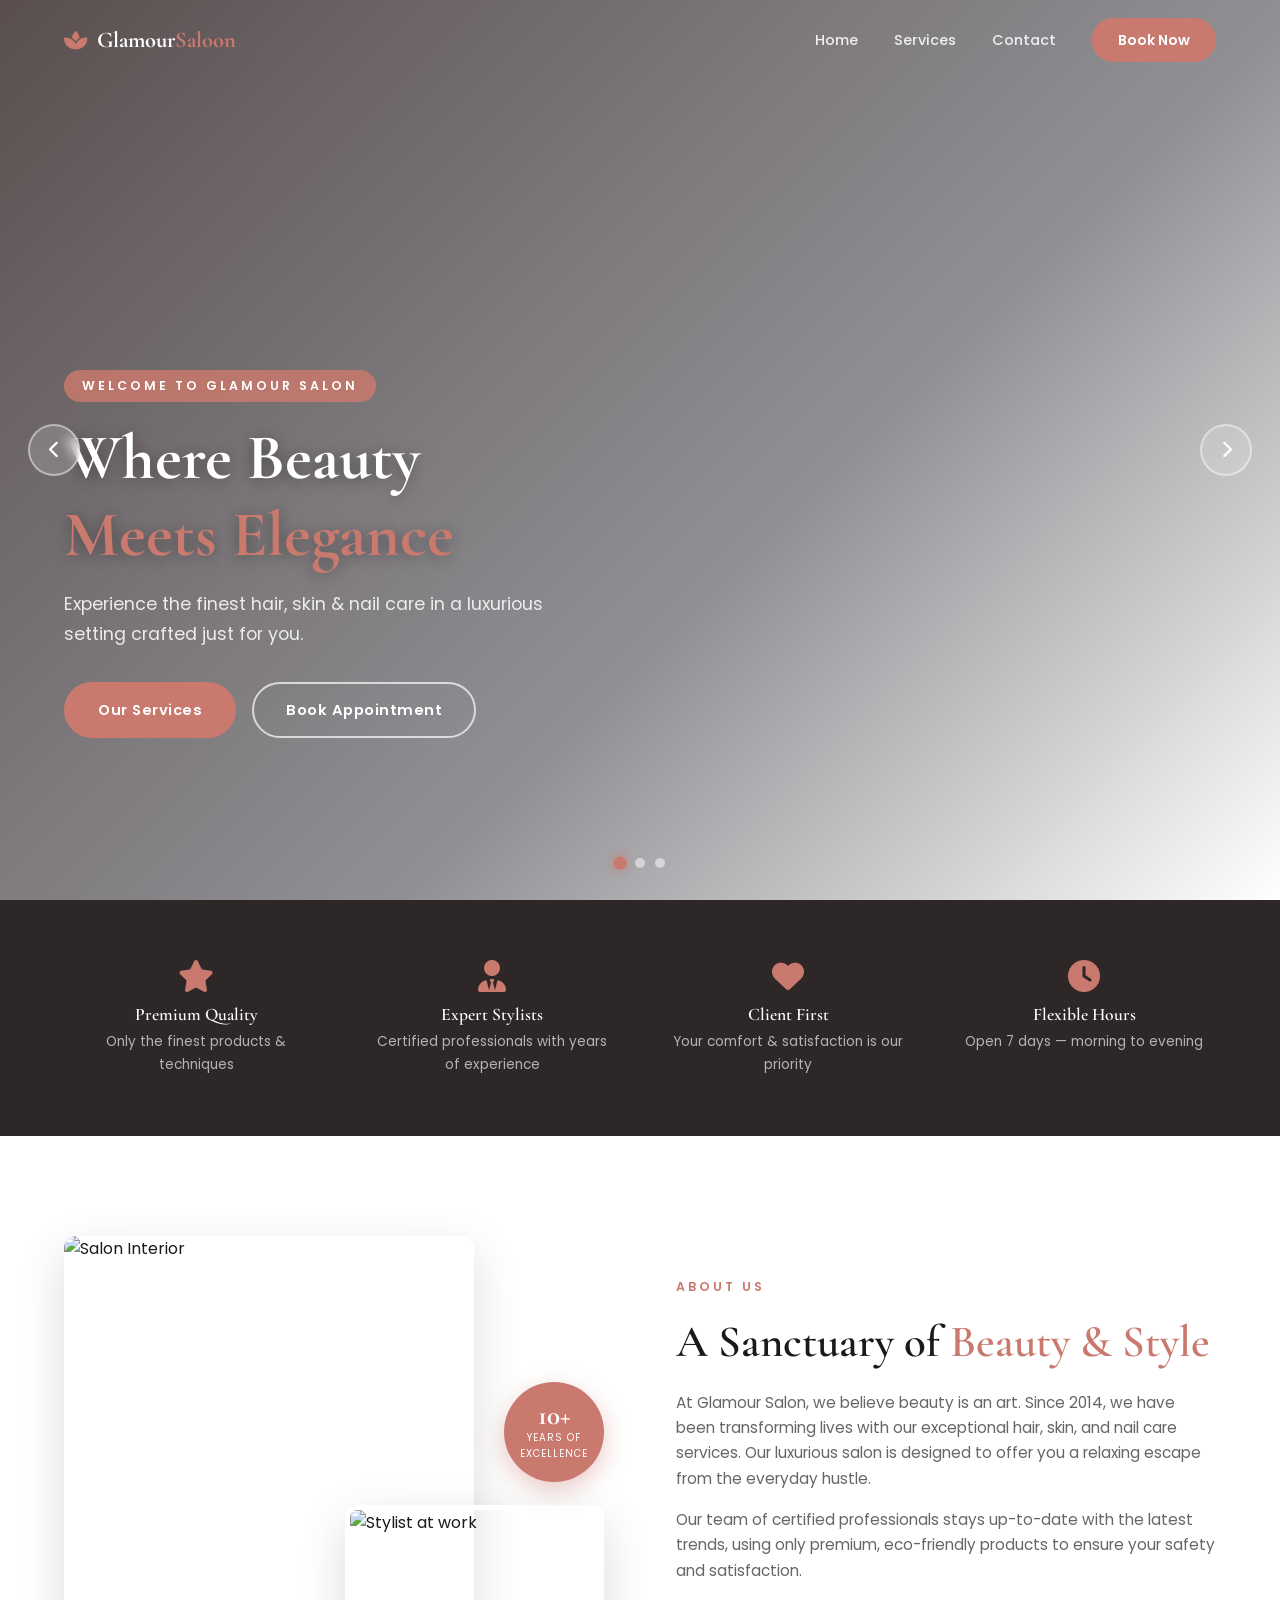
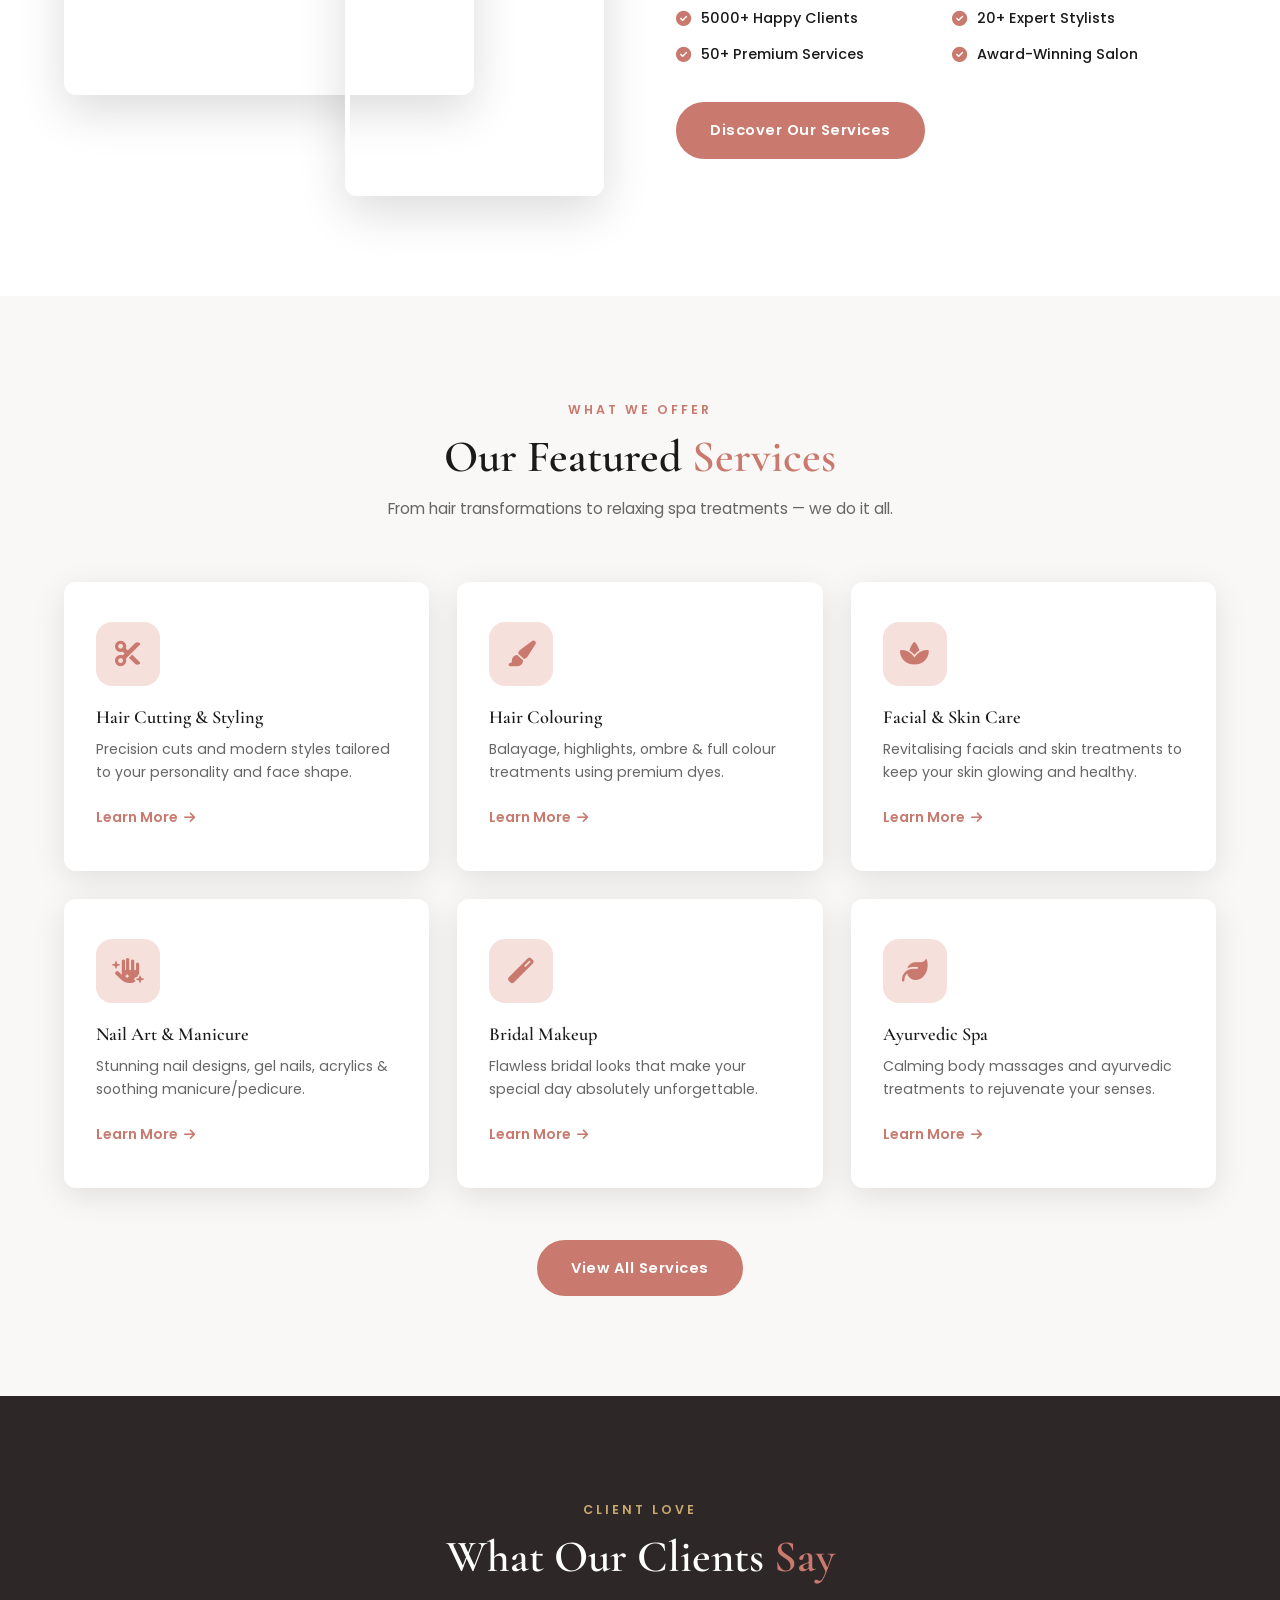
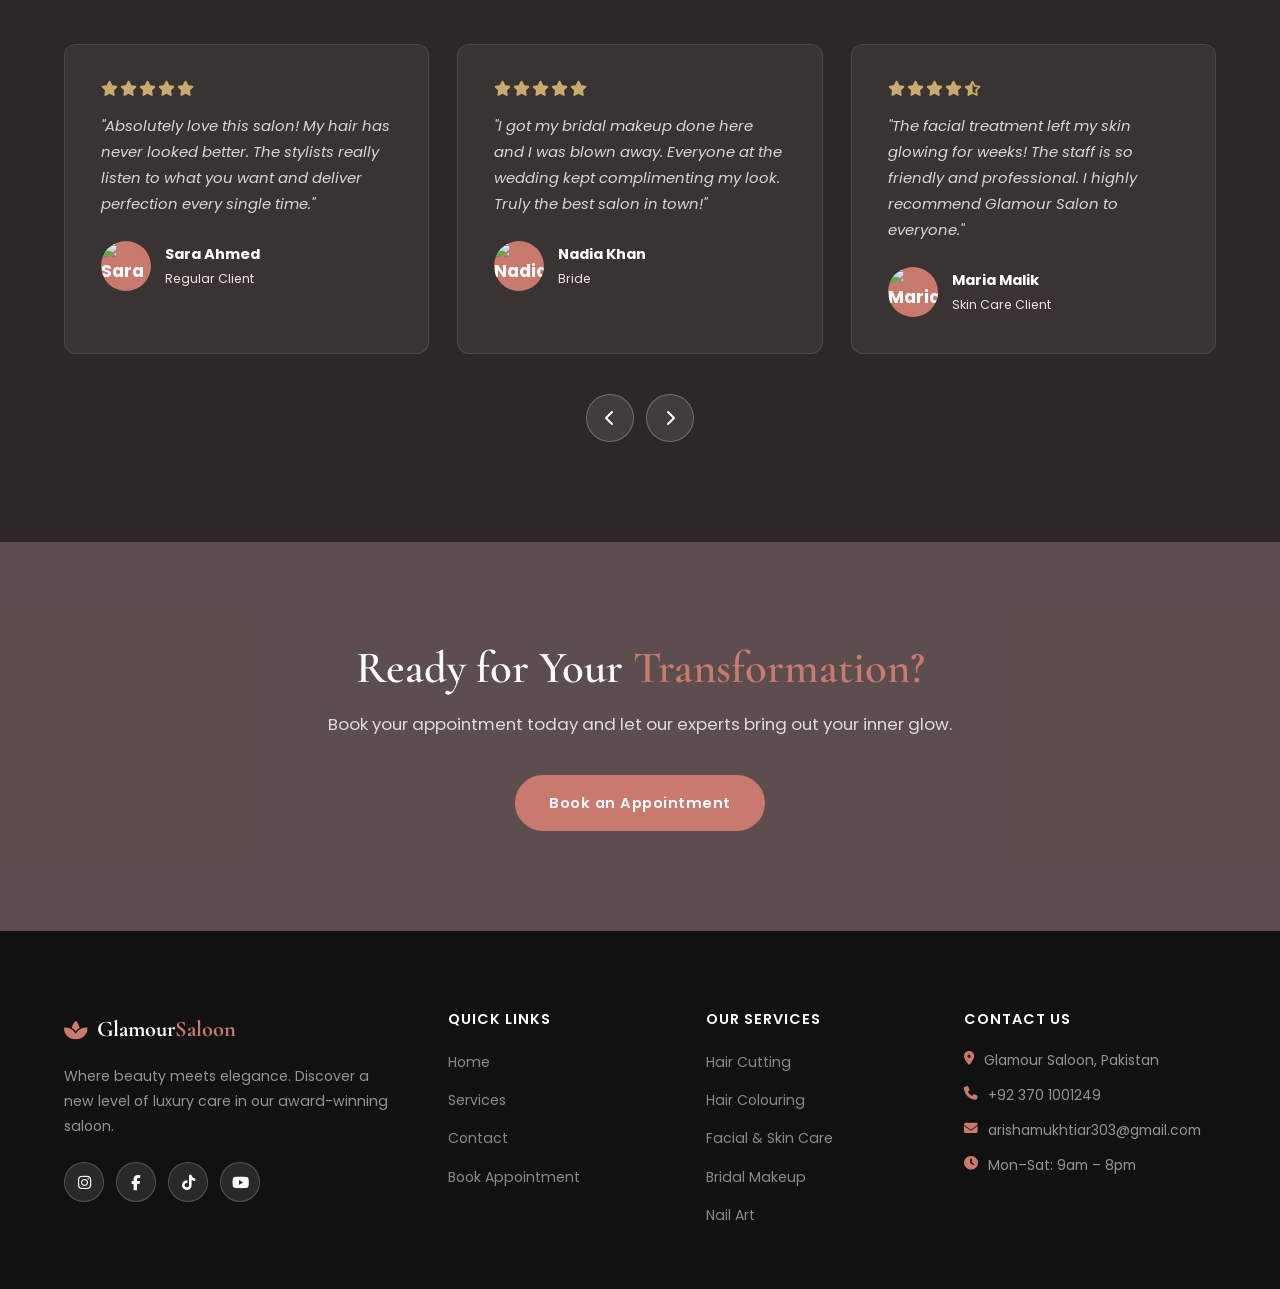
==== index.html @ 0b8a22cf "Add files via upload" ====
<!DOCTYPE html>
<html lang="en">
<head>
  <meta charset="UTF-8" />
  <meta name="viewport" content="width=device-width, initial-scale=1.0"/>
  <title>Glamour Salon – Home</title>
  <link rel="stylesheet" href="css/style.css"/>
  <link rel="stylesheet" href="https://cdn.jsdelivr.net/npm/@fortawesome/fontawesome-free@6.4.0/css/all.min.css"/>
  <link href="https://fonts.googleapis.com/css2?family=Cormorant+Garamond:wght@400;600;700&family=Poppins:wght@300;400;500;600&display=swap" rel="stylesheet"/>
</head>
<body>

  <!-- ===== NAVBAR ===== -->
  <nav class="navbar" id="navbar">
    <div class="nav-container">
      <a href="index.html" class="nav-logo">
        <i class="fas fa-spa"></i>
        <span>Glamour<em>Saloon</em></span>
      </a>
      <ul class="nav-menu" id="navMenu">
        <li><a href="index.html" class="nav-link active">Home</a></li>
        <li><a href="services.html" class="nav-link">Services</a></li>
        <li><a href="contact.html" class="nav-link">Contact</a></li>
        <li><a href="contact.html" class="nav-btn">Book Now</a></li>
      </ul>
      <div class="hamburger" id="hamburger">
        <span></span><span></span><span></span>
      </div>
    </div>
  </nav>

  <!-- ===== HERO SLIDER ===== -->
  <section class="hero-slider" id="heroSlider">
    <div class="slide active" style="background-image: url('https://images.unsplash.com/photo-1560066984-138dadb4c035?w=1600&q=80')">
      <div class="slide-overlay"></div>
      <div class="slide-content">
        <span class="slide-tag">Welcome to Glamour Salon</span>
        <h1>Where Beauty<br><em>Meets Elegance</em></h1>
        <p>Experience the finest hair, skin & nail care in a luxurious setting crafted just for you.</p>
        <div class="slide-btns">
          <a href="services.html" class="btn-primary">Our Services</a>
          <a href="contact.html" class="btn-outline">Book Appointment</a>
        </div>
      </div>
    </div>
    <div class="slide" style="background-image: url('https://images.unsplash.com/photo-1522337360788-8b13dee7a37e?w=1600&q=80')">
      <div class="slide-overlay"></div>
      <div class="slide-content">
        <span class="slide-tag">Hair Styling Experts</span>
        <h1>Redefine Your<br><em>Perfect Look</em></h1>
        <p>Our skilled stylists bring out the best version of you with every cut, colour & style.</p>
        <div class="slide-btns">
          <a href="services.html" class="btn-primary">Explore Hair</a>
          <a href="contact.html" class="btn-outline">Book Now</a>
        </div>
      </div>
    </div>
    <div class="slide" style="background-image: url('https://images.unsplash.com/photo-1487412947147-5cebf100ffc2?w=1600&q=80')">
      <div class="slide-overlay"></div>
      <div class="slide-content">
        <span class="slide-tag">Skin & Beauty Treatments</span>
        <h1>Glow From<br><em>Within</em></h1>
        <p>Rejuvenating facials, skin care therapies & makeup to make you feel absolutely radiant.</p>
        <div class="slide-btns">
          <a href="services.html" class="btn-primary">View Treatments</a>
          <a href="contact.html" class="btn-outline">Contact Us</a>
        </div>
      </div>
    </div>

    <!-- Slider Controls -->
    <button class="slider-arrow prev" id="sliderPrev"><i class="fas fa-chevron-left"></i></button>
    <button class="slider-arrow next" id="sliderNext"><i class="fas fa-chevron-right"></i></button>
    <div class="slider-dots" id="sliderDots">
      <span class="dot active" data-index="0"></span>
      <span class="dot" data-index="1"></span>
      <span class="dot" data-index="2"></span>
    </div>
  </section>

  <!-- ===== ABOUT STRIP ===== -->
  <section class="about-strip reveal">
    <div class="container">
      <div class="strip-grid">
        <div class="strip-item">
          <i class="fas fa-star"></i>
          <h3>Premium Quality</h3>
          <p>Only the finest products & techniques</p>
        </div>
        <div class="strip-item">
          <i class="fas fa-user-tie"></i>
          <h3>Expert Stylists</h3>
          <p>Certified professionals with years of experience</p>
        </div>
        <div class="strip-item">
          <i class="fas fa-heart"></i>
          <h3>Client First</h3>
          <p>Your comfort & satisfaction is our priority</p>
        </div>
        <div class="strip-item">
          <i class="fas fa-clock"></i>
          <h3>Flexible Hours</h3>
          <p>Open 7 days — morning to evening</p>
        </div>
      </div>
    </div>
  </section>

  <!-- ===== ABOUT SECTION ===== -->
  <section class="about-section">
    <div class="container">
      <div class="about-grid">
        <div class="about-images reveal">
          <div class="img-main">
            <img src="https://images.unsplash.com/photo-1600948836101-f9ffda59d250?w=600&q=80" alt="Salon Interior"/>
          </div>
          <div class="img-badge">
            <span class="badge-num">10+</span>
            <span class="badge-text">Years of Excellence</span>
          </div>
          <div class="img-second">
            <img src="https://images.unsplash.com/photo-1562322140-8baeececf3df?w=400&q=80" alt="Stylist at work"/>
          </div>
        </div>
        <div class="about-text reveal">
          <span class="section-tag">About Us</span>
          <h2>A Sanctuary of <em>Beauty & Style</em></h2>
          <p>At Glamour Salon, we believe beauty is an art. Since 2014, we have been transforming lives with our exceptional hair, skin, and nail care services. Our luxurious salon is designed to offer you a relaxing escape from the everyday hustle.</p>
          <p>Our team of certified professionals stays up-to-date with the latest trends, using only premium, eco-friendly products to ensure your safety and satisfaction.</p>
          <ul class="about-list">
            <li><i class="fas fa-check-circle"></i> 5000+ Happy Clients</li>
            <li><i class="fas fa-check-circle"></i> 20+ Expert Stylists</li>
            <li><i class="fas fa-check-circle"></i> 50+ Premium Services</li>
            <li><i class="fas fa-check-circle"></i> Award-Winning Salon</li>
          </ul>
          <a href="services.html" class="btn-primary">Discover Our Services</a>
        </div>
      </div>
    </div>
  </section>

  <!-- ===== SERVICES PREVIEW ===== -->
  <section class="services-preview">
    <div class="container">
      <div class="section-header reveal">
        <span class="section-tag">What We Offer</span>
        <h2>Our Featured <em>Services</em></h2>
        <p>From hair transformations to relaxing spa treatments — we do it all.</p>
      </div>
      <div class="services-grid">
        <div class="service-card reveal">
          <div class="service-icon"><i class="fas fa-cut"></i></div>
          <h3>Hair Cutting & Styling</h3>
          <p>Precision cuts and modern styles tailored to your personality and face shape.</p>
          <a href="services.html" class="card-link">Learn More <i class="fas fa-arrow-right"></i></a>
        </div>
        <div class="service-card reveal">
          <div class="service-icon"><i class="fas fa-paint-brush"></i></div>
          <h3>Hair Colouring</h3>
          <p>Balayage, highlights, ombre & full colour treatments using premium dyes.</p>
          <a href="services.html" class="card-link">Learn More <i class="fas fa-arrow-right"></i></a>
        </div>
        <div class="service-card reveal">
          <div class="service-icon"><i class="fas fa-spa"></i></div>
          <h3>Facial & Skin Care</h3>
          <p>Revitalising facials and skin treatments to keep your skin glowing and healthy.</p>
          <a href="services.html" class="card-link">Learn More <i class="fas fa-arrow-right"></i></a>
        </div>
        <div class="service-card reveal">
          <div class="service-icon"><i class="fas fa-hand-sparkles"></i></div>
          <h3>Nail Art & Manicure</h3>
          <p>Stunning nail designs, gel nails, acrylics & soothing manicure/pedicure.</p>
          <a href="services.html" class="card-link">Learn More <i class="fas fa-arrow-right"></i></a>
        </div>
        <div class="service-card reveal">
          <div class="service-icon"><i class="fas fa-magic"></i></div>
          <h3>Bridal Makeup</h3>
          <p>Flawless bridal looks that make your special day absolutely unforgettable.</p>
          <a href="services.html" class="card-link">Learn More <i class="fas fa-arrow-right"></i></a>
        </div>
        <div class="service-card reveal">
          <div class="service-icon"><i class="fas fa-leaf"></i></div>
          <h3>Ayurvedic Spa</h3>
          <p>Calming body massages and ayurvedic treatments to rejuvenate your senses.</p>
          <a href="services.html" class="card-link">Learn More <i class="fas fa-arrow-right"></i></a>
        </div>
      </div>
      <div class="center-btn reveal">
        <a href="services.html" class="btn-primary">View All Services</a>
      </div>
    </div>
  </section>

  <!-- ===== TESTIMONIALS ===== -->
<section class="testimonials">
  <div class="container">
    <div class="section-header reveal">
      <span class="section-tag">Client Love</span>
      <h2>What Our Clients <em>Say</em></h2>
    </div>

    <div class="testimonial-slider" id="testimonialSlider">
      <div class="testimonial-track" id="testimonialTrack">

        <!-- Card 1 -->
        <div class="testimonial-card">
          <div class="stars">
            <i class="fas fa-star"></i>
            <i class="fas fa-star"></i>
            <i class="fas fa-star"></i>
            <i class="fas fa-star"></i>
            <i class="fas fa-star"></i>
          </div>

          <p>"Absolutely love this salon! My hair has never looked better. The stylists really listen to what you want and deliver perfection every single time."</p>

          <div class="client-info">
            <div class="client-avatar">
              <img src="images/image 1.jpg" alt="Sara Ahmed">
            </div>

            <div>
              <strong>Sara Ahmed</strong>
              <span>Regular Client</span>
            </div>
          </div>
        </div>

        <!-- Card 2 -->
        <div class="testimonial-card">
          <div class="stars">
            <i class="fas fa-star"></i>
            <i class="fas fa-star"></i>
            <i class="fas fa-star"></i>
            <i class="fas fa-star"></i>
            <i class="fas fa-star"></i>
          </div>

          <p>"I got my bridal makeup done here and I was blown away. Everyone at the wedding kept complimenting my look. Truly the best salon in town!"</p>

          <div class="client-info">
            <div class="client-avatar">
              <img src="images/image 2.jpg" alt="Nadia Khan">
            </div>

            <div>
              <strong>Nadia Khan</strong>
              <span>Bride</span>
            </div>
          </div>
        </div>

        <!-- Card 3 -->
        <div class="testimonial-card">
          <div class="stars">
            <i class="fas fa-star"></i>
            <i class="fas fa-star"></i>
            <i class="fas fa-star"></i>
            <i class="fas fa-star"></i>
            <i class="fas fa-star-half-alt"></i>
          </div>

          <p>"The facial treatment left my skin glowing for weeks! The staff is so friendly and professional. I highly recommend Glamour Salon to everyone."</p>

          <div class="client-info">
            <div class="client-avatar">
              <img src="images/image 3.jpg" alt="Maria Malik">
            </div>

            <div>
              <strong>Maria Malik</strong>
              <span>Skin Care Client</span>
            </div>
          </div>
        </div>

        <!-- Card 4 -->
        <div class="testimonial-card">
          <div class="stars">
            <i class="fas fa-star"></i>
            <i class="fas fa-star"></i>
            <i class="fas fa-star"></i>
            <i class="fas fa-star"></i>
            <i class="fas fa-star"></i>
          </div>

          <p>"Best nail art I've ever had! So detailed and long-lasting. The ambience of the salon is so relaxing. Will definitely be coming back every month!"</p>

          <div class="client-info">
            <div class="client-avatar">
              <img src="images/image 5.jpg" alt="Fatima Raza">
            </div>

            <div>
              <strong>Fatima Raza</strong>
              <span>Nail Art Client</span>
            </div>
          </div>
        </div>

      </div>
    </div>

    <div class="testimonial-controls">
      <button class="t-btn" id="tPrev">
        <i class="fas fa-chevron-left"></i>
      </button>

      <button class="t-btn" id="tNext">
        <i class="fas fa-chevron-right"></i>
      </button>
    </div>

  </div>
</section>
  <!-- ===== CTA SECTION ===== -->
  <section class="cta-section reveal">
    <div class="cta-overlay"></div>
    <div class="container">
      <div class="cta-content">
        <h2>Ready for Your <em>Transformation?</em></h2>
        <p>Book your appointment today and let our experts bring out your inner glow.</p>
        <a href="contact.html" class="btn-primary">Book an Appointment</a>
      </div>
    </div>
  </section>

  <!-- ===== FOOTER ===== -->
  <footer class="footer">
    <div class="container">
      <div class="footer-grid">
        <div class="footer-brand">
          <a href="index.html" class="nav-logo">
            <i class="fas fa-spa"></i>
            <span>Glamour<em>Saloon</em></span>
          </a>
          <p>Where beauty meets elegance. Discover a new level of luxury care in our award-winning saloon.</p>
          <div class="social-links">
            <a href="#"><i class="fab fa-instagram"></i></a>
            <a href="#"><i class="fab fa-facebook-f"></i></a>
            <a href="#"><i class="fab fa-tiktok"></i></a>
            <a href="#"><i class="fab fa-youtube"></i></a>
          </div>
        </div>
        <div class="footer-col">
          <h4>Quick Links</h4>
          <ul>
            <li><a href="index.html">Home</a></li>
            <li><a href="services.html">Services</a></li>
            <li><a href="contact.html">Contact</a></li>
            <li><a href="contact.html">Book Appointment</a></li>
          </ul>
        </div>
        <div class="footer-col">
          <h4>Our Services</h4>
          <ul>
            <li><a href="services.html">Hair Cutting</a></li>
            <li><a href="services.html">Hair Colouring</a></li>
            <li><a href="services.html">Facial & Skin Care</a></li>
            <li><a href="services.html">Bridal Makeup</a></li>
            <li><a href="services.html">Nail Art</a></li>
          </ul>
        </div>
        <div class="footer-col">
          <h4>Contact Us</h4>
          <ul class="contact-info">
            <li><i class="fas fa-map-marker-alt"></i> Glamour Saloon, Pakistan</li>
            <li><i class="fas fa-phone"></i> +92 370 1001249</li>
            <li><i class="fas fa-envelope"></i> arishamukhtiar303@gmail.com</li>
            <li><i class="fas fa-clock"></i> Mon–Sat: 9am – 8pm</li>
          </ul>
        </div>
      </div>
   
    </div>
  </footer>

  <script src="js/main.js"></script>
</body>
</html>
---- css/style.css ----
/* =====================================================
   GLAMOUR SALON - Main Stylesheet
   Author: Glamour Salon Design Team
   Version: 1.0
===================================================== */

/* ----- RESET & BASE ----- */
*, *::before, *::after { box-sizing: border-box; margin: 0; padding: 0; }

:root {
  --rose:      #c9796e;
  --rose-dark: #a85e54;
  --rose-light:#f5e0dc;
  --gold:      #c9a96e;
  --gold-light:#f7edd8;
  --dark:      #1a1a1a;
  --dark2:     #2d2727;
  --gray:      #666;
  --light:     #faf8f6;
  --white:     #ffffff;
  --font-serif:'Cormorant Garamond', Georgia, serif;
  --font-sans: 'Poppins', sans-serif;
  --shadow:    0 8px 32px rgba(0,0,0,.10);
  --shadow-lg: 0 16px 48px rgba(0,0,0,.14);
  --radius:    12px;
  --trans:     all .35s cubic-bezier(.4,0,.2,1);
}

html { scroll-behavior: smooth; font-size: 16px; }

body {
  font-family: var(--font-sans);
  color: var(--dark);
  background: var(--white);
  overflow-x: hidden;
  line-height: 1.65;
}

img { max-width: 100%; display: block; object-fit: cover; }
a  { text-decoration: none; color: inherit; }
ul { list-style: none; }
button { cursor: pointer; border: none; background: none; }
input, select, textarea { font-family: var(--font-sans); font-size: .95rem; }

.container { max-width: 1200px; margin: 0 auto; padding: 0 24px; }

/* ----- SCROLLBAR ----- */
::-webkit-scrollbar { width: 6px; }
::-webkit-scrollbar-track { background: var(--light); }
::-webkit-scrollbar-thumb { background: var(--rose); border-radius: 3px; }

/* =====================================================
   TYPOGRAPHY HELPERS
===================================================== */
h1, h2, h3, h4 { font-family: var(--font-serif); line-height: 1.2; }
h1 { font-size: clamp(2.4rem, 5vw, 4rem); font-weight: 700; }
h2 { font-size: clamp(1.8rem, 3.5vw, 2.8rem); font-weight: 600; }
h3 { font-size: 1.25rem; font-weight: 600; }
em { font-style: normal; color: var(--rose); }

.section-tag {
  display: inline-block;
  font-size: .78rem;
  font-weight: 600;
  letter-spacing: 3px;
  text-transform: uppercase;
  color: var(--rose);
  margin-bottom: 10px;
}

.section-header {
  text-align: center;
  max-width: 640px;
  margin: 0 auto 60px;
}
.section-header p { color: var(--gray); margin-top: 12px; font-size: .97rem; }

/* =====================================================
   BUTTONS
===================================================== */
.btn-primary {
  display: inline-flex;
  align-items: center;
  gap: 8px;
  padding: 14px 32px;
  background: var(--rose);
  color: var(--white);
  border-radius: 50px;
  font-size: .92rem;
  font-weight: 600;
  letter-spacing: .5px;
  transition: var(--trans);
  border: 2px solid var(--rose);
}
.btn-primary:hover {
  background: var(--rose-dark);
  border-color: var(--rose-dark);
  transform: translateY(-2px);
  box-shadow: 0 8px 24px rgba(201,121,110,.35);
}

.btn-outline {
  display: inline-flex;
  align-items: center;
  gap: 8px;
  padding: 14px 32px;
  background: transparent;
  color: var(--white);
  border-radius: 50px;
  font-size: .92rem;
  font-weight: 600;
  letter-spacing: .5px;
  transition: var(--trans);
  border: 2px solid rgba(255,255,255,.7);
}
.btn-outline:hover {
  background: rgba(255,255,255,.15);
  border-color: var(--white);
  transform: translateY(-2px);
}

/* =====================================================
   NAVBAR
===================================================== */
.navbar {
  position: fixed;
  top: 0; left: 0; right: 0;
  z-index: 1000;
  padding: 22px 0;
  transition: var(--trans);
}
.navbar.scrolled {
  background: rgba(255,255,255,.97);
  backdrop-filter: blur(12px);
  -webkit-backdrop-filter: blur(12px);
  padding: 14px 0;
  box-shadow: 0 2px 24px rgba(0,0,0,.08);
}

.nav-container {
  max-width: 1200px;
  margin: 0 auto;
  padding: 0 24px;
  display: flex;
  align-items: center;
  justify-content: space-between;
}

.nav-logo {
  display: flex;
  align-items: center;
  gap: 10px;
  font-size: 1.4rem;
  font-family: var(--font-serif);
  font-weight: 700;
  color: var(--white);
  transition: var(--trans);
}
.navbar.scrolled .nav-logo { color: var(--dark); }
.nav-logo i { color: var(--rose); font-size: 1.3rem; }
.nav-logo em { color: var(--rose); font-style: normal; }

.nav-menu {
  display: flex;
  align-items: center;
  gap: 36px;
}

.nav-link {
  font-size: .9rem;
  font-weight: 500;
  color: rgba(255,255,255,.88);
  position: relative;
  padding-bottom: 4px;
  transition: var(--trans);
}
.navbar.scrolled .nav-link { color: var(--dark); }
.nav-link::after {
  content: '';
  position: absolute;
  bottom: 0; left: 0;
  width: 0; height: 2px;
  background: var(--rose);
  transition: width .3s ease;
}
.nav-link:hover, .nav-link.active { color: var(--rose); }
.nav-link:hover::after, .nav-link.active::after { width: 100%; }

.nav-btn {
  padding: 10px 24px;
  background: var(--rose);
  color: var(--white) !important;
  border-radius: 50px;
  font-size: .88rem;
  font-weight: 600;
  transition: var(--trans);
  border: 2px solid var(--rose);
}
.nav-btn:hover {
  background: var(--rose-dark);
  border-color: var(--rose-dark);
  transform: translateY(-2px);
  box-shadow: 0 6px 20px rgba(201,121,110,.35);
}
.nav-btn::after { display: none; }

/* Hamburger */
.hamburger {
  display: none;
  flex-direction: column;
  gap: 5px;
  cursor: pointer;
  padding: 4px;
}
.hamburger span {
  display: block;
  width: 26px; height: 2.5px;
  background: var(--white);
  border-radius: 2px;
  transition: var(--trans);
}
.navbar.scrolled .hamburger span { background: var(--dark); }
.hamburger.open span:nth-child(1) { transform: rotate(45deg) translate(5px, 5px); }
.hamburger.open span:nth-child(2) { opacity: 0; }
.hamburger.open span:nth-child(3) { transform: rotate(-45deg) translate(5px, -5px); }

/* =====================================================
   HERO SLIDER
===================================================== */
.hero-slider {
  position: relative;
  height: 100vh;
  min-height: 600px;
  overflow: hidden;
}

.slide {
  position: absolute;
  inset: 0;
  background-size: cover;
  background-position: center;
  opacity: 0;
  transition: opacity 1s ease, transform 1.2s ease;
  transform: scale(1.05);
}
.slide.active {
  opacity: 1;
  transform: scale(1);
  z-index: 2;
}
.slide.prev {
  opacity: 0;
  z-index: 1;
}

.slide-overlay {
  position: absolute;
  inset: 0;
  background: linear-gradient(
    135deg,
    rgba(26,10,10,.72) 0%,
    rgba(10,10,20,.45) 60%,
    transparent 100%
  );
}

.slide-content {
  position: absolute;
  bottom: 18%;
  left: 0;
  right: 0;
  max-width: 1200px;
  margin: 0 auto;
  padding: 0 24px;
  color: var(--white);
  z-index: 3;
  animation: slideUp .7s ease forwards;
}
.slide-content .slide-tag {
  display: inline-block;
  background: rgba(201,121,110,.85);
  color: #fff;
  font-size: .78rem;
  font-weight: 600;
  letter-spacing: 3px;
  text-transform: uppercase;
  padding: 6px 18px;
  border-radius: 50px;
  margin-bottom: 18px;
}
.slide-content h1 {
  color: var(--white);
  text-shadow: 0 2px 16px rgba(0,0,0,.4);
  margin-bottom: 16px;
}
.slide-content p {
  font-size: 1.1rem;
  color: rgba(255,255,255,.85);
  max-width: 540px;
  margin-bottom: 32px;
  line-height: 1.7;
}
.slide-btns { display: flex; flex-wrap: wrap; gap: 16px; }

/* Slider arrows */
.slider-arrow {
  position: absolute;
  top: 50%;
  transform: translateY(-50%);
  z-index: 10;
  width: 52px; height: 52px;
  border-radius: 50%;
  background: rgba(255,255,255,.15);
  border: 2px solid rgba(255,255,255,.45);
  color: var(--white);
  font-size: 1.1rem;
  display: flex; align-items: center; justify-content: center;
  transition: var(--trans);
  backdrop-filter: blur(6px);
}
.slider-arrow:hover { background: var(--rose); border-color: var(--rose); }
.slider-arrow.prev { left: 28px; }
.slider-arrow.next { right: 28px; }

/* Slider dots */
.slider-dots {
  position: absolute;
  bottom: 32px;
  left: 50%;
  transform: translateX(-50%);
  display: flex;
  gap: 10px;
  z-index: 10;
}
.dot {
  width: 10px; height: 10px;
  border-radius: 50%;
  background: rgba(255,255,255,.5);
  cursor: pointer;
  transition: var(--trans);
}
.dot.active {
  background: var(--rose);
  transform: scale(1.3);
  box-shadow: 0 0 8px var(--rose);
}

/* =====================================================
   ABOUT STRIP
===================================================== */
.about-strip {
  background: var(--dark2);
  padding: 48px 0;
}
.strip-grid {
  display: grid;
  grid-template-columns: repeat(4, 1fr);
  gap: 32px;
}
.strip-item {
  text-align: center;
  color: var(--white);
  padding: 12px;
}
.strip-item i {
  font-size: 2rem;
  color: var(--rose);
  margin-bottom: 12px;
  display: block;
}
.strip-item h3 { font-size: 1.1rem; margin-bottom: 6px; }
.strip-item p  { font-size: .85rem; color: rgba(255,255,255,.65); }

/* =====================================================
   ABOUT SECTION
===================================================== */
.about-section { padding: 100px 0; }
.about-grid {
  display: grid;
  grid-template-columns: 1fr 1fr;
  gap: 72px;
  align-items: center;
}
.about-images {
  position: relative;
  height: 560px;
}
.img-main {
  position: absolute;
  top: 0; left: 0;
  width: 76%;
  height: 82%;
  border-radius: var(--radius);
  overflow: hidden;
  box-shadow: var(--shadow-lg);
}
.img-main img { width: 100%; height: 100%; }
.img-second {
  position: absolute;
  bottom: 0; right: 0;
  width: 48%;
  height: 52%;
  border-radius: var(--radius);
  overflow: hidden;
  box-shadow: var(--shadow-lg);
  border: 5px solid var(--white);
}
.img-second img { width: 100%; height: 100%; }
.img-badge {
  position: absolute;
  bottom: 56%;
  right: 0;
  background: var(--rose);
  color: var(--white);
  width: 100px; height: 100px;
  border-radius: 50%;
  display: flex;
  flex-direction: column;
  align-items: center;
  justify-content: center;
  box-shadow: 0 8px 24px rgba(201,121,110,.4);
  z-index: 2;
}
.badge-num { font-family: var(--font-serif); font-size: 1.7rem; font-weight: 700; line-height: 1; }
.badge-text { font-size: .62rem; text-align: center; letter-spacing: 1px; text-transform: uppercase; }

.about-text { }
.about-text h2 { margin: 8px 0 20px; }
.about-text p { color: var(--gray); margin-bottom: 16px; font-size: .96rem; }
.about-list {
  display: grid;
  grid-template-columns: 1fr 1fr;
  gap: 12px;
  margin: 24px 0 36px;
}
.about-list li {
  display: flex;
  align-items: center;
  gap: 10px;
  font-size: .9rem;
  font-weight: 500;
}
.about-list li i { color: var(--rose); font-size: .95rem; }

/* =====================================================
   SERVICES PREVIEW / GRID
===================================================== */
.services-preview { padding: 100px 0; background: var(--light); }
.services-grid {
  display: grid;
  grid-template-columns: repeat(3, 1fr);
  gap: 28px;
}
.service-card {
  background: var(--white);
  border-radius: var(--radius);
  padding: 40px 32px;
  box-shadow: var(--shadow);
  transition: var(--trans);
  position: relative;
  overflow: hidden;
}
.service-card::before {
  content: '';
  position: absolute;
  bottom: 0; left: 0;
  width: 0; height: 3px;
  background: var(--rose);
  transition: width .4s ease;
}
.service-card:hover { transform: translateY(-8px); box-shadow: var(--shadow-lg); }
.service-card:hover::before { width: 100%; }

.service-icon {
  width: 64px; height: 64px;
  border-radius: 16px;
  background: var(--rose-light);
  display: flex; align-items: center; justify-content: center;
  margin-bottom: 20px;
  transition: var(--trans);
}
.service-icon i { font-size: 1.6rem; color: var(--rose); }
.service-card:hover .service-icon { background: var(--rose); }
.service-card:hover .service-icon i { color: var(--white); }

.service-card h3 { margin-bottom: 10px; font-size: 1.15rem; }
.service-card p { color: var(--gray); font-size: .88rem; margin-bottom: 20px; line-height: 1.65; }

.card-link {
  display: inline-flex; align-items: center; gap: 6px;
  color: var(--rose); font-size: .88rem; font-weight: 600;
  transition: var(--trans);
}
.card-link i { transition: transform .3s ease; font-size: .8rem; }
.card-link:hover { gap: 10px; }
.card-link:hover i { transform: translateX(4px); }

.center-btn { text-align: center; margin-top: 52px; }

/* =====================================================
   TESTIMONIALS
===================================================== */
.testimonials { padding: 100px 0; background: var(--dark2); }
.testimonials .section-tag { color: var(--gold) !important; }
.testimonials h2 { color: var(--white); }
.testimonials .section-header p { color: rgba(255,255,255,.6); }

.testimonial-slider { overflow: hidden; }
.testimonial-track {
  display: flex;
  gap: 28px;
  transition: transform .6s cubic-bezier(.4,0,.2,1);
}
.testimonial-card {
  min-width: calc(33.333% - 19px);
  background: rgba(255,255,255,.06);
  border: 1px solid rgba(255,255,255,.1);
  border-radius: var(--radius);
  padding: 36px;
  transition: var(--trans);
}
.testimonial-card:hover { background: rgba(255,255,255,.1); }

.stars { color: var(--gold); margin-bottom: 16px; font-size: .95rem; display: flex; gap: 2px; }
.testimonial-card p {
  color: rgba(255,255,255,.8);
  font-size: .93rem;
  line-height: 1.75;
  margin-bottom: 24px;
  font-style: italic;
}
.client-info { display: flex; align-items: center; gap: 14px; }
.client-avatar {
  width: 44px; height: 44px;
  border-radius: 50%;
  background: var(--rose);
  color: var(--white);
  display: flex; align-items: center; justify-content: center;
  font-weight: 700; font-size: 1.1rem;
  flex-shrink: 0;
}
.client-info div { display: flex; flex-direction: column; gap: 2px; }
.client-info strong { color: var(--white); font-size: .92rem; }
.client-info span { color: var(--rose-light); font-size: .78rem; }

.testimonial-controls {
  display: flex;
  gap: 12px;
  justify-content: center;
  margin-top: 40px;
}
.t-btn {
  width: 48px; height: 48px;
  border-radius: 50%;
  background: rgba(255,255,255,.1);
  border: 1.5px solid rgba(255,255,255,.25);
  color: var(--white);
  font-size: 1rem;
  display: flex; align-items: center; justify-content: center;
  transition: var(--trans);
}
.t-btn:hover { background: var(--rose); border-color: var(--rose); }

/* =====================================================
   CTA SECTION
===================================================== */
.cta-section {
  position: relative;
  padding: 100px 0;
  background-image: url('https://images.unsplash.com/photo-1522337360788-8b13dee7a37e?w=1600&q=80');
  background-size: cover;
  background-attachment: fixed;
  background-position: center;
  text-align: center;
}
.cta-overlay {
  position: absolute;
  inset: 0;
  background: rgba(30,10,10,.72);
}
.cta-content {
  position: relative;
  z-index: 2;
  color: var(--white);
}
.cta-content h2 { color: var(--white); margin-bottom: 16px; }
.cta-content p { color: rgba(255,255,255,.8); font-size: 1.05rem; margin-bottom: 36px; }

/* =====================================================
   PAGE HERO (inner pages)
===================================================== */
.page-hero {
  position: relative;
  height: 420px;
  background-size: cover;
  background-position: center;
  display: flex;
  align-items: center;
  justify-content: center;
  text-align: center;
  margin-top: 0;
}
.page-hero-overlay {
  position: absolute;
  inset: 0;
  background: linear-gradient(to bottom, rgba(20,5,5,.7), rgba(10,5,5,.55));
}
.page-hero-content {
  position: relative;
  z-index: 2;
  color: var(--white);
  padding-top: 80px;
}
.page-hero-content h1 { color: var(--white); margin: 8px 0 12px; }
.page-hero-content p { color: rgba(255,255,255,.8); font-size: 1.02rem; margin-bottom: 20px; }

.breadcrumb {
  display: inline-flex;
  align-items: center;
  gap: 10px;
  font-size: .85rem;
  color: rgba(255,255,255,.7);
}
.breadcrumb a { color: var(--rose-light); }
.breadcrumb a:hover { color: var(--white); }
.breadcrumb i { font-size: .65rem; }

/* =====================================================
   SERVICE DETAILS (services.html)
===================================================== */
.services-intro { padding: 80px 0 20px; }
.service-category { padding: 80px 0; }
.service-category.alt-bg { background: var(--light); }

.category-header {
  display: flex;
  align-items: center;
  gap: 24px;
  margin-bottom: 52px;
}
.category-icon {
  width: 72px; height: 72px;
  border-radius: 20px;
  background: var(--rose-light);
  display: flex; align-items: center; justify-content: center;
  flex-shrink: 0;
}
.category-icon i { font-size: 1.9rem; color: var(--rose); }
.category-header h2 { margin: 0; }

.service-detail-grid {
  display: grid;
  grid-template-columns: 1fr 1fr;
  gap: 64px;
  align-items: start;
}
.service-detail-grid.reverse { direction: rtl; }
.service-detail-grid.reverse > * { direction: ltr; }

.service-detail-img {
  border-radius: var(--radius);
  overflow: hidden;
  height: 500px;
  box-shadow: var(--shadow-lg);
  position: sticky;
  top: 100px;
}
.service-detail-img img { width: 100%; height: 100%; }

.price-list { margin-bottom: 32px; }
.price-item {
  display: flex;
  align-items: center;
  justify-content: space-between;
  gap: 16px;
  padding: 18px 0;
  border-bottom: 1px dashed #e0d4d4;
  transition: var(--trans);
}
.price-item:last-child { border-bottom: none; }
.price-item:hover { padding-left: 6px; }
.price-info h4 { font-size: 1rem; margin-bottom: 3px; }
.price-info p { font-size: .82rem; color: var(--gray); }
.price {
  font-family: var(--font-serif);
  font-weight: 600;
  font-size: 1.05rem;
  color: var(--rose);
  white-space: nowrap;
}

/* =====================================================
   GALLERY
===================================================== */
.gallery-section { padding: 80px 0; }
.gallery-grid {
  display: grid;
  grid-template-columns: repeat(3, 1fr);
  grid-auto-rows: 220px;
  gap: 12px;
}
.gallery-item {
  position: relative;
  border-radius: 10px;
  overflow: hidden;
  cursor: pointer;
}
.gallery-item.tall { grid-row: span 2; }
.gallery-item img {
  width: 100%; height: 100%;
  transition: transform .5s ease;
}
.gallery-overlay {
  position: absolute;
  inset: 0;
  background: rgba(201,121,110,.6);
  display: flex; align-items: center; justify-content: center;
  opacity: 0;
  transition: var(--trans);
}
.gallery-overlay i { font-size: 2rem; color: var(--white); }
.gallery-item:hover .gallery-overlay { opacity: 1; }
.gallery-item:hover img { transform: scale(1.08); }

/* =====================================================
   CONTACT PAGE
===================================================== */
.contact-info-section { padding: 72px 0; }
.contact-info-grid {
  display: grid;
  grid-template-columns: repeat(4, 1fr);
  gap: 24px;
}
.info-card {
  text-align: center;
  padding: 36px 24px;
  background: var(--white);
  border-radius: var(--radius);
  box-shadow: var(--shadow);
  transition: var(--trans);
  border: 1px solid transparent;
}
.info-card:hover {
  transform: translateY(-6px);
  border-color: var(--rose-light);
  box-shadow: var(--shadow-lg);
}
.info-icon {
  width: 60px; height: 60px;
  border-radius: 50%;
  background: var(--rose-light);
  display: flex; align-items: center; justify-content: center;
  margin: 0 auto 18px;
  transition: var(--trans);
}
.info-icon i { font-size: 1.4rem; color: var(--rose); }
.info-card:hover .info-icon { background: var(--rose); }
.info-card:hover .info-icon i { color: var(--white); }
.info-card h3 { margin-bottom: 10px; font-size: 1.1rem; }
.info-card p { font-size: .88rem; color: var(--gray); line-height: 1.7; margin-bottom: 16px; }
.info-link {
  display: inline-flex; align-items: center; gap: 6px;
  color: var(--rose); font-size: .85rem; font-weight: 600;
  transition: var(--trans);
}
.info-link i { font-size: .75rem; transition: transform .3s; }
.info-link:hover { gap: 10px; }
.info-link:hover i { transform: translateX(4px); }

/* Booking Section */
.booking-section { padding: 80px 0 100px; background: var(--light); }
.booking-grid {
  display: grid;
  grid-template-columns: 1.1fr .9fr;
  gap: 60px;
  align-items: start;
}
.booking-form-wrap { }
.booking-form-wrap h2 { margin: 8px 0 12px; }
.booking-form-wrap > p { color: var(--gray); font-size: .94rem; margin-bottom: 36px; }

/* Form styles */
.booking-form { display: flex; flex-direction: column; gap: 20px; }
.form-row { display: grid; grid-template-columns: 1fr 1fr; gap: 20px; }
.form-group { display: flex; flex-direction: column; gap: 7px; }
.form-group.full { grid-column: 1 / -1; }
.form-group label { font-size: .83rem; font-weight: 600; color: var(--dark); }
.form-group input,
.form-group select,
.form-group textarea {
  padding: 13px 16px;
  border: 1.5px solid #e8e0e0;
  border-radius: 10px;
  font-size: .92rem;
  color: var(--dark);
  background: var(--white);
  outline: none;
  transition: var(--trans);
}
.form-group input:focus,
.form-group select:focus,
.form-group textarea:focus {
  border-color: var(--rose);
  box-shadow: 0 0 0 3px rgba(201,121,110,.12);
}
.form-group textarea { resize: vertical; min-height: 110px; }

.submit-btn { align-self: flex-start; margin-top: 8px; font-size: .95rem; }

/* Success */
.form-success {
  display: none;
  text-align: center;
  padding: 60px 40px;
  background: var(--white);
  border-radius: var(--radius);
  box-shadow: var(--shadow);
  animation: fadeIn .5s ease;
}
.success-icon i { font-size: 4rem; color: #4caf50; }
.form-success h3 { font-size: 1.7rem; margin: 16px 0 12px; }
.form-success p { color: var(--gray); font-size: .95rem; margin-bottom: 28px; }

/* Contact Side */
.contact-side { display: flex; flex-direction: column; gap: 28px; }
.contact-side-img { border-radius: var(--radius); overflow: hidden; height: 260px; box-shadow: var(--shadow-lg); }
.contact-side-img img { width: 100%; height: 100%; }

.why-us-box {
  background: var(--white);
  border-radius: var(--radius);
  padding: 28px 28px 24px;
  box-shadow: var(--shadow);
}
.why-us-box h3 { margin-bottom: 18px; font-size: 1.2rem; }
.why-us-box ul { display: flex; flex-direction: column; gap: 10px; }
.why-us-box li {
  display: flex; align-items: center; gap: 10px;
  font-size: .88rem; color: var(--gray);
}
.why-us-box li i { color: var(--rose); font-size: .85rem; flex-shrink: 0; }

.social-follow {
  background: var(--dark2);
  border-radius: var(--radius);
  padding: 28px;
  text-align: center;
}
.social-follow h3 { color: var(--white); margin-bottom: 6px; font-size: 1.15rem; }
.social-follow > p { color: rgba(255,255,255,.6); font-size: .86rem; margin-bottom: 20px; }

/* Social Links */
.social-links {
  display: flex;
  gap: 12px;
}
.social-links a {
  width: 40px; height: 40px;
  border-radius: 50%;
  background: rgba(255,255,255,.1);
  border: 1px solid rgba(255,255,255,.2);
  color: var(--white);
  display: flex; align-items: center; justify-content: center;
  font-size: .95rem;
  transition: var(--trans);
}
.social-links a:hover { background: var(--rose); border-color: var(--rose); transform: translateY(-3px); }
.social-links.large { justify-content: center; }
.social-links.large a { width: 46px; height: 46px; font-size: 1.05rem; }

/* Map */
.map-section { padding-bottom: 0; }
.map-section .container { padding-bottom: 40px; }
.map-wrapper { box-shadow: 0 -4px 24px rgba(0,0,0,.08); }
.map-wrapper iframe { display: block; }

/* FAQ */
.faq-section { padding: 90px 0; background: var(--light); }
.faq-list { max-width: 780px; margin: 0 auto; display: flex; flex-direction: column; gap: 12px; }
.faq-item {
  background: var(--white);
  border-radius: 10px;
  box-shadow: var(--shadow);
  overflow: hidden;
}
.faq-question {
  width: 100%;
  display: flex;
  align-items: center;
  justify-content: space-between;
  padding: 20px 24px;
  font-size: .95rem;
  font-weight: 600;
  color: var(--dark);
  text-align: left;
  transition: var(--trans);
  gap: 16px;
}
.faq-question i { font-size: .85rem; color: var(--rose); transition: transform .3s ease; flex-shrink: 0; }
.faq-item.open .faq-question { color: var(--rose); }
.faq-item.open .faq-question i { transform: rotate(180deg); }
.faq-answer {
  max-height: 0;
  overflow: hidden;
  transition: max-height .4s ease, padding .4s ease;
}
.faq-item.open .faq-answer { max-height: 200px; }
.faq-answer p { padding: 0 24px 20px; font-size: .88rem; color: var(--gray); line-height: 1.75; }

/* =====================================================
   FOOTER
===================================================== */
.footer { background: #111; padding: 80px 0 0; }
.footer-grid {
  display: grid;
  grid-template-columns: 1.6fr 1fr 1fr 1.2fr;
  gap: 48px;
  padding-bottom: 60px;
}
.footer-brand .nav-logo { color: var(--white); margin-bottom: 16px; display: inline-flex; }
.footer-brand p { font-size: .88rem; color: rgba(255,255,255,.55); line-height: 1.75; margin-bottom: 24px; }
.footer-col h4 {
  font-family: var(--font-sans);
  font-size: .9rem;
  font-weight: 600;
  color: var(--white);
  margin-bottom: 20px;
  text-transform: uppercase;
  letter-spacing: 1px;
}
.footer-col ul { display: flex; flex-direction: column; gap: 12px; }
.footer-col ul li a {
  font-size: .88rem;
  color: rgba(255,255,255,.5);
  transition: var(--trans);
}
.footer-col ul li a:hover { color: var(--rose); padding-left: 4px; }
.contact-info li {
  display: flex; align-items: flex-start; gap: 10px;
  font-size: .87rem; color: rgba(255,255,255,.55);
}
.contact-info li i { color: var(--rose); font-size: .85rem; margin-top: 3px; flex-shrink: 0; }
.footer-bottom {
  border-top: 1px solid rgba(255,255,255,.08);
  padding: 20px 0;
  text-align: center;
}
.footer-bottom p { font-size: .82rem; color: rgba(255,255,255,.35); }
.footer-bottom i { color: var(--rose); }

/* =====================================================
   REVEAL ANIMATIONS
===================================================== */
.reveal {
  opacity: 0;
  transform: translateY(40px);
  transition: opacity .7s ease, transform .7s ease;
}
.reveal.visible {
  opacity: 1;
  transform: translateY(0);
}

@keyframes slideUp {
  from { opacity: 0; transform: translateY(30px); }
  to   { opacity: 1; transform: translateY(0); }
}
@keyframes fadeIn {
  from { opacity: 0; }
  to   { opacity: 1; }
}
@keyframes float {
  0%, 100% { transform: translateY(0); }
  50%       { transform: translateY(-10px); }
}

/* =====================================================
   RESPONSIVE — TABLET (max-width: 1024px)
===================================================== */
@media (max-width: 1024px) {
  .about-grid,
  .booking-grid { grid-template-columns: 1fr; gap: 48px; }

  .about-images { height: 400px; }
  .img-badge { bottom: auto; top: 50%; }

  .services-grid { grid-template-columns: repeat(2, 1fr); }
  .strip-grid { grid-template-columns: repeat(2, 1fr); }
  .testimonial-card { min-width: calc(50% - 14px); }

  .service-detail-grid,
  .service-detail-grid.reverse { grid-template-columns: 1fr; direction: ltr; gap: 40px; }
  .service-detail-img { height: 320px; position: static; }

  .contact-info-grid { grid-template-columns: repeat(2, 1fr); }
  .footer-grid { grid-template-columns: 1fr 1fr; gap: 36px; }
}

/* =====================================================
   RESPONSIVE — MOBILE (max-width: 768px)
===================================================== */
@media (max-width: 768px) {
  /* Navbar mobile */
  .nav-menu {
    position: fixed;
    top: 0; right: -100%;
    width: 80%;
    max-width: 320px;
    height: 100vh;
    background: var(--white);
    flex-direction: column;
    align-items: flex-start;
    padding: 90px 32px 40px;
    gap: 0;
    box-shadow: -8px 0 40px rgba(0,0,0,.15);
    transition: right .4s cubic-bezier(.4,0,.2,1);
    z-index: 999;
  }
  .nav-menu.open { right: 0; }
  .nav-menu li { width: 100%; border-bottom: 1px solid var(--rose-light); }
  .nav-link {
    display: block;
    padding: 14px 0;
    color: var(--dark) !important;
    font-size: 1rem;
  }
  .nav-btn {
    display: inline-flex;
    margin-top: 20px;
    color: var(--white) !important;
  }
  .hamburger { display: flex; z-index: 1001; }

  .navbar.scrolled .hamburger span,
  .hamburger span { background: var(--dark); }
  .navbar:not(.scrolled) .hamburger span { background: var(--white); }

  /* Overlay for nav */
  .nav-overlay {
    position: fixed;
    inset: 0;
    background: rgba(0,0,0,.5);
    z-index: 998;
    opacity: 0;
    pointer-events: none;
    transition: opacity .35s;
  }
  .nav-overlay.show { opacity: 1; pointer-events: all; }

  /* Hero */
  .slide-content { bottom: 14%; }
  .slide-content h1 { font-size: 2.2rem; }
  .slide-content p { font-size: .95rem; }
  .slider-arrow { display: none; }

  /* Sections */
  .about-section,
  .services-preview,
  .testimonials,
  .cta-section { padding: 64px 0; }

  .about-images { height: 280px; }
  .img-second { width: 44%; height: 44%; }

  .services-grid { grid-template-columns: 1fr; }
  .strip-grid { grid-template-columns: 1fr 1fr; gap: 20px; }

  .testimonial-card { min-width: 100%; }

  .page-hero { height: 320px; }
  .page-hero-content h1 { font-size: 2rem; }

  .contact-info-grid { grid-template-columns: 1fr; }
  .form-row { grid-template-columns: 1fr; }
  .submit-btn { align-self: stretch; text-align: center; justify-content: center; }

  .gallery-grid { grid-template-columns: repeat(2, 1fr); }
  .gallery-item.tall { grid-row: span 1; }

  .footer-grid { grid-template-columns: 1fr; gap: 32px; }

  .category-header { flex-direction: column; align-items: flex-start; gap: 14px; }

  .booking-grid { grid-template-columns: 1fr; }
}

/* =====================================================
   RESPONSIVE — SMALL MOBILE (max-width: 480px)
===================================================== */
@media (max-width: 480px) {
  .about-list { grid-template-columns: 1fr; }
  .strip-grid { grid-template-columns: 1fr; }
  .slide-btns { flex-direction: column; gap: 10px; }
  .btn-primary, .btn-outline { text-align: center; justify-content: center; }
  .gallery-grid { grid-template-columns: 1fr; }

  h2 { font-size: 1.6rem; }
  h1 { font-size: 2rem; }

  .social-links.large a { width: 42px; height: 42px; }
}
.client-avatar {
  width: 50px;
  height: 50px;
  border-radius: 50%;
  overflow: hidden;
  flex-shrink: 0;
}

.client-avatar img {
  width: 100%;
  height: 100%;
  object-fit: cover;
  display: block;
}
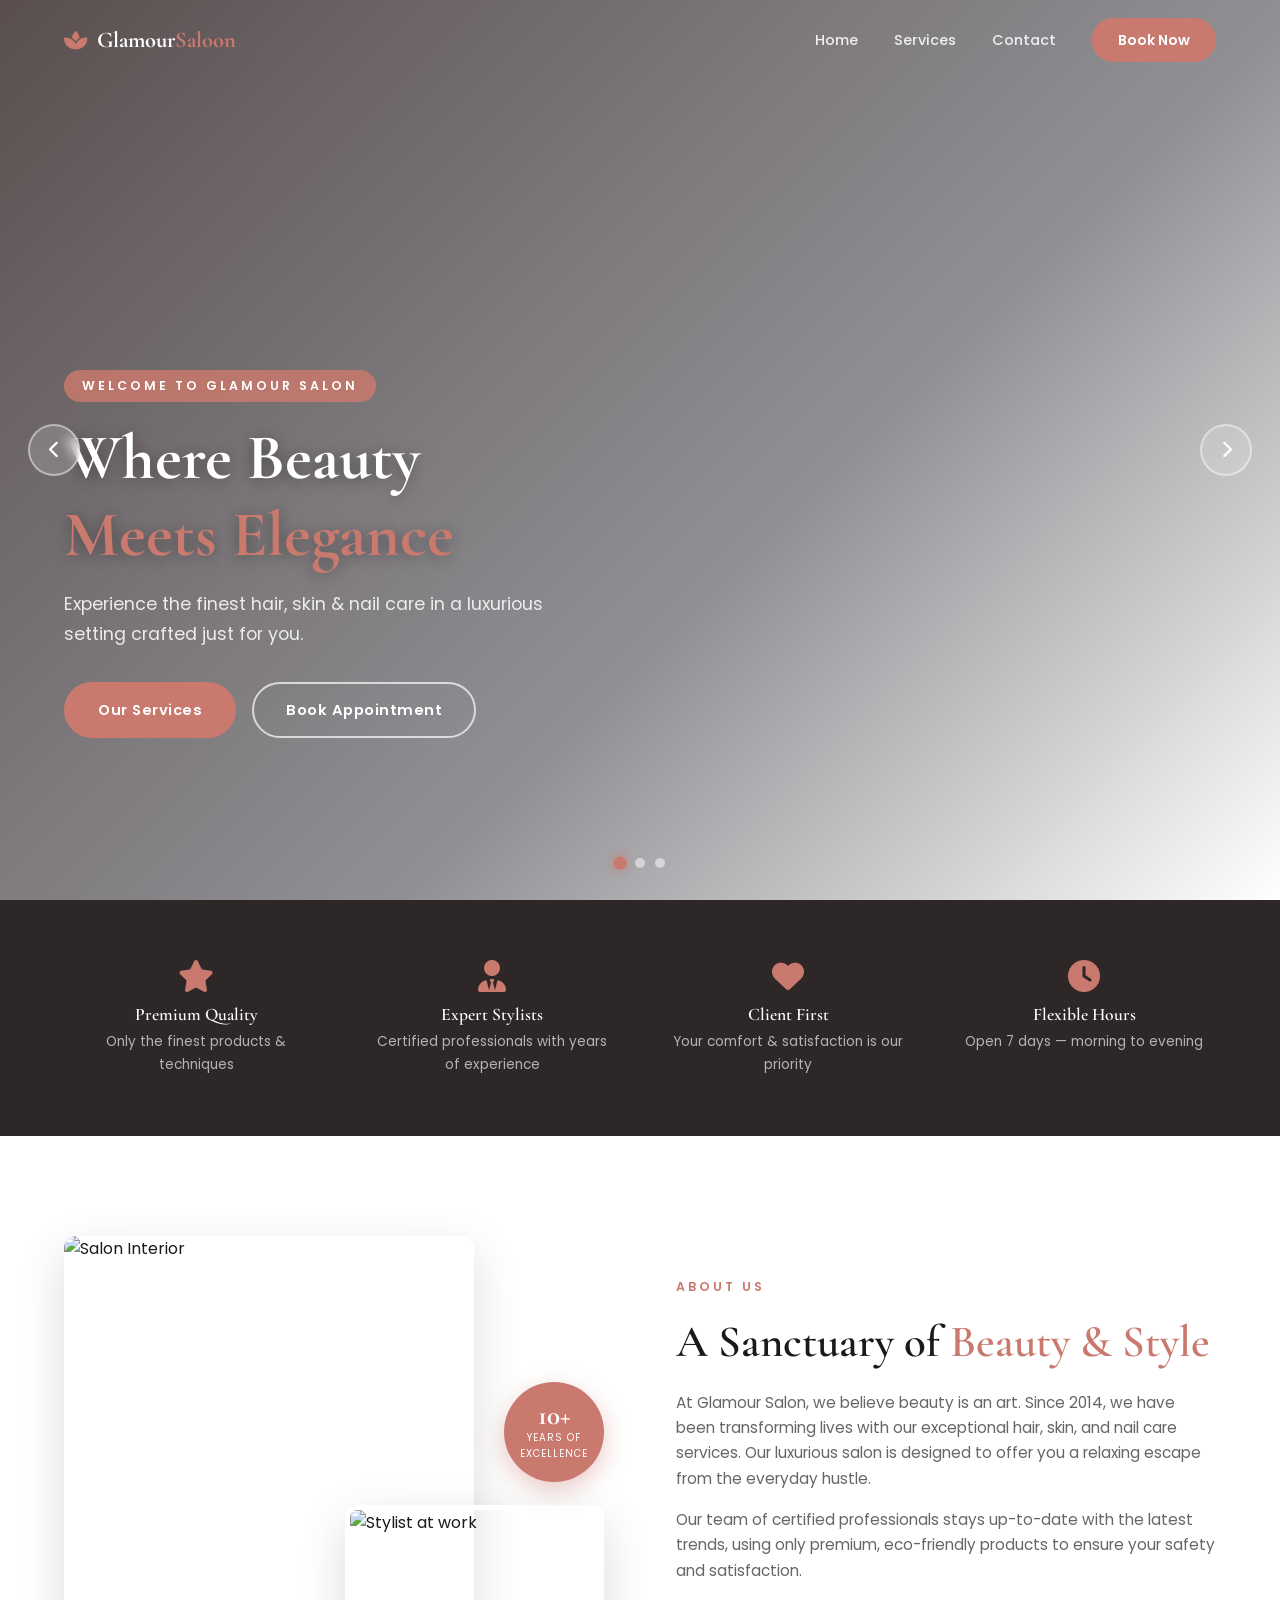
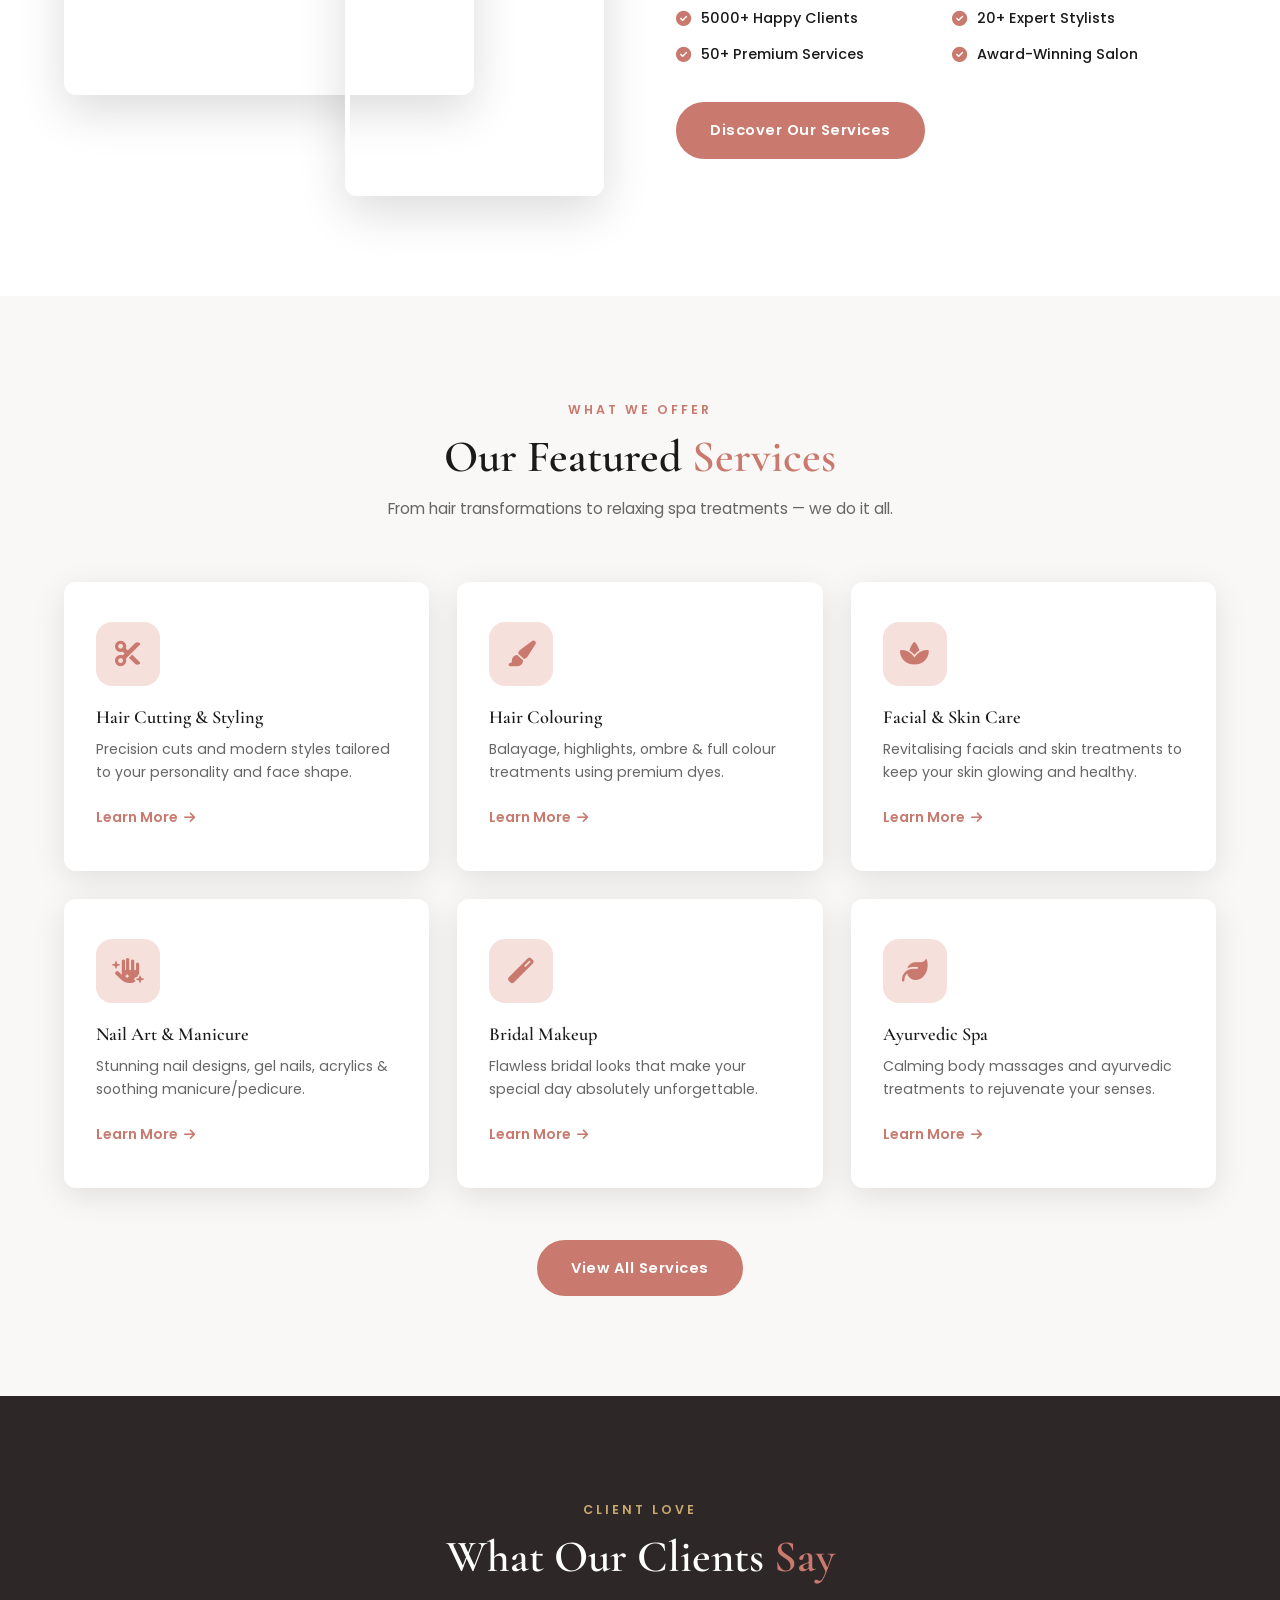
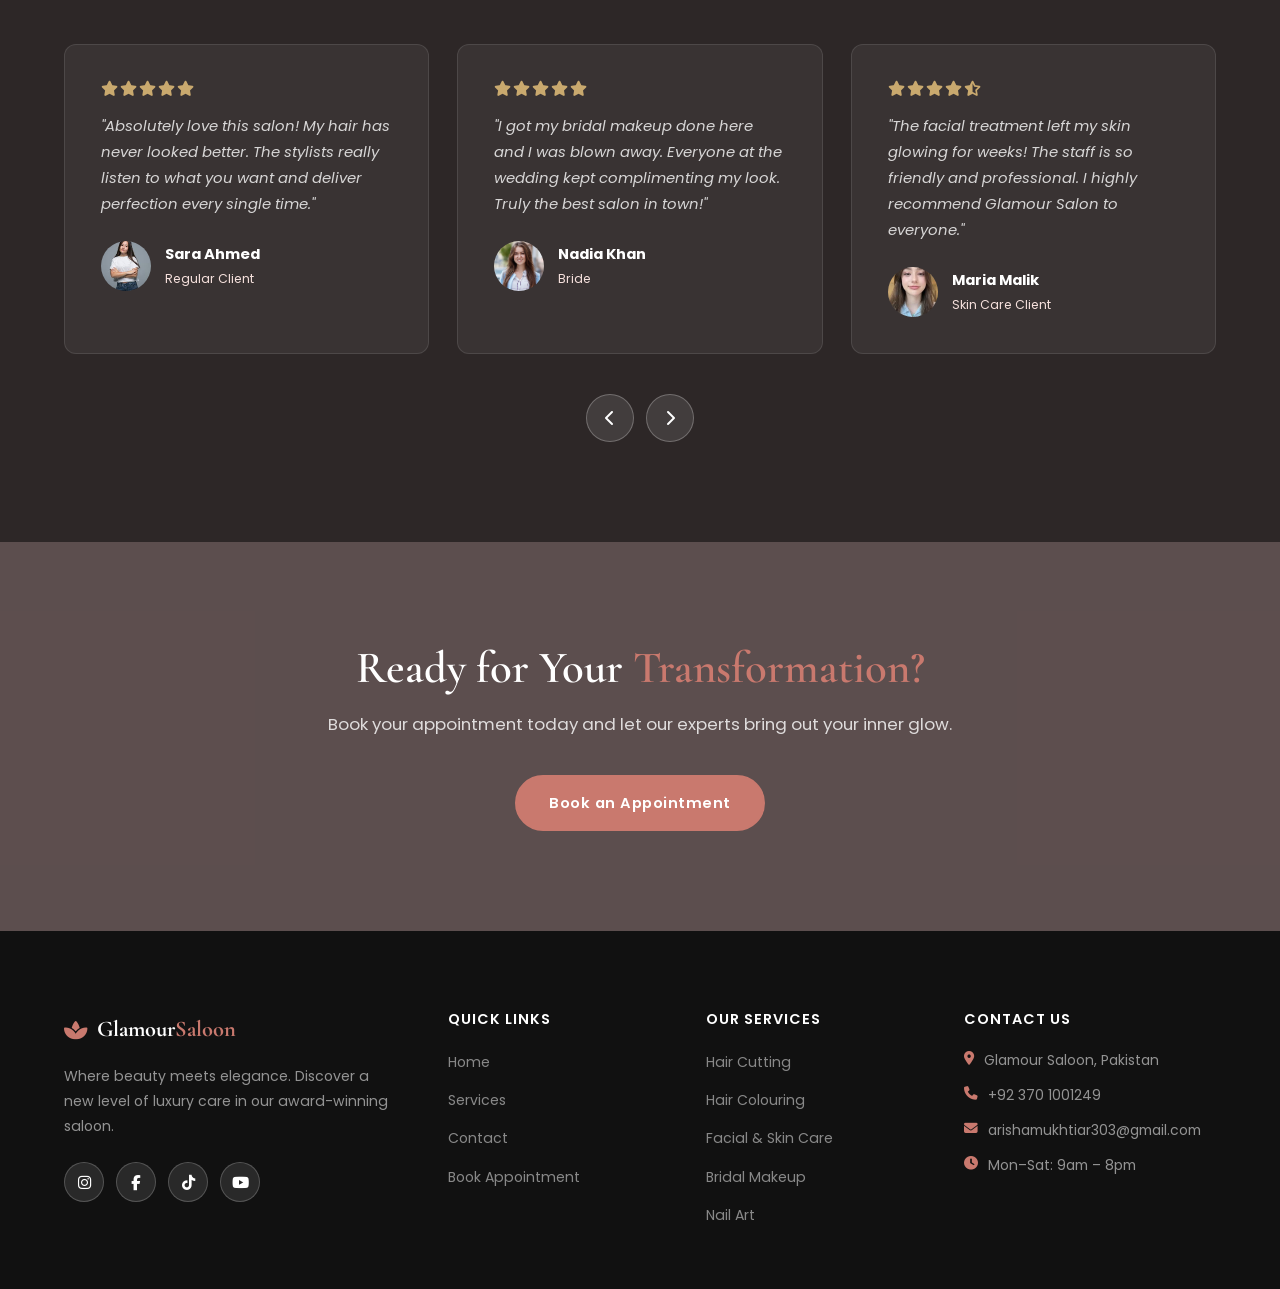
==== commit e44a467f: "Update index.html" ====
--- a/index.html
+++ b/index.html
@@ -216,7 +216,7 @@
 
           <div class="client-info">
             <div class="client-avatar">
-              <img src="images/image 1.jpg" alt="Sara Ahmed">
+              <img src="images/image-1.jpg" alt="Sara Ahmed">
             </div>
 
             <div>
@@ -240,7 +240,7 @@
 
           <div class="client-info">
             <div class="client-avatar">
-              <img src="images/image 2.jpg" alt="Nadia Khan">
+              <img src="images/image-2.jpg" alt="Nadia Khan">
             </div>
 
             <div>
@@ -264,7 +264,7 @@
 
           <div class="client-info">
             <div class="client-avatar">
-              <img src="images/image 3.jpg" alt="Maria Malik">
+              <img src="images/image-3.jpg" alt="Maria Malik">
             </div>
 
             <div>
@@ -288,7 +288,7 @@
 
           <div class="client-info">
             <div class="client-avatar">
-              <img src="images/image 5.jpg" alt="Fatima Raza">
+              <img src="images/image-4.jpg alt="Fatima Raza">
             </div>
 
             <div>
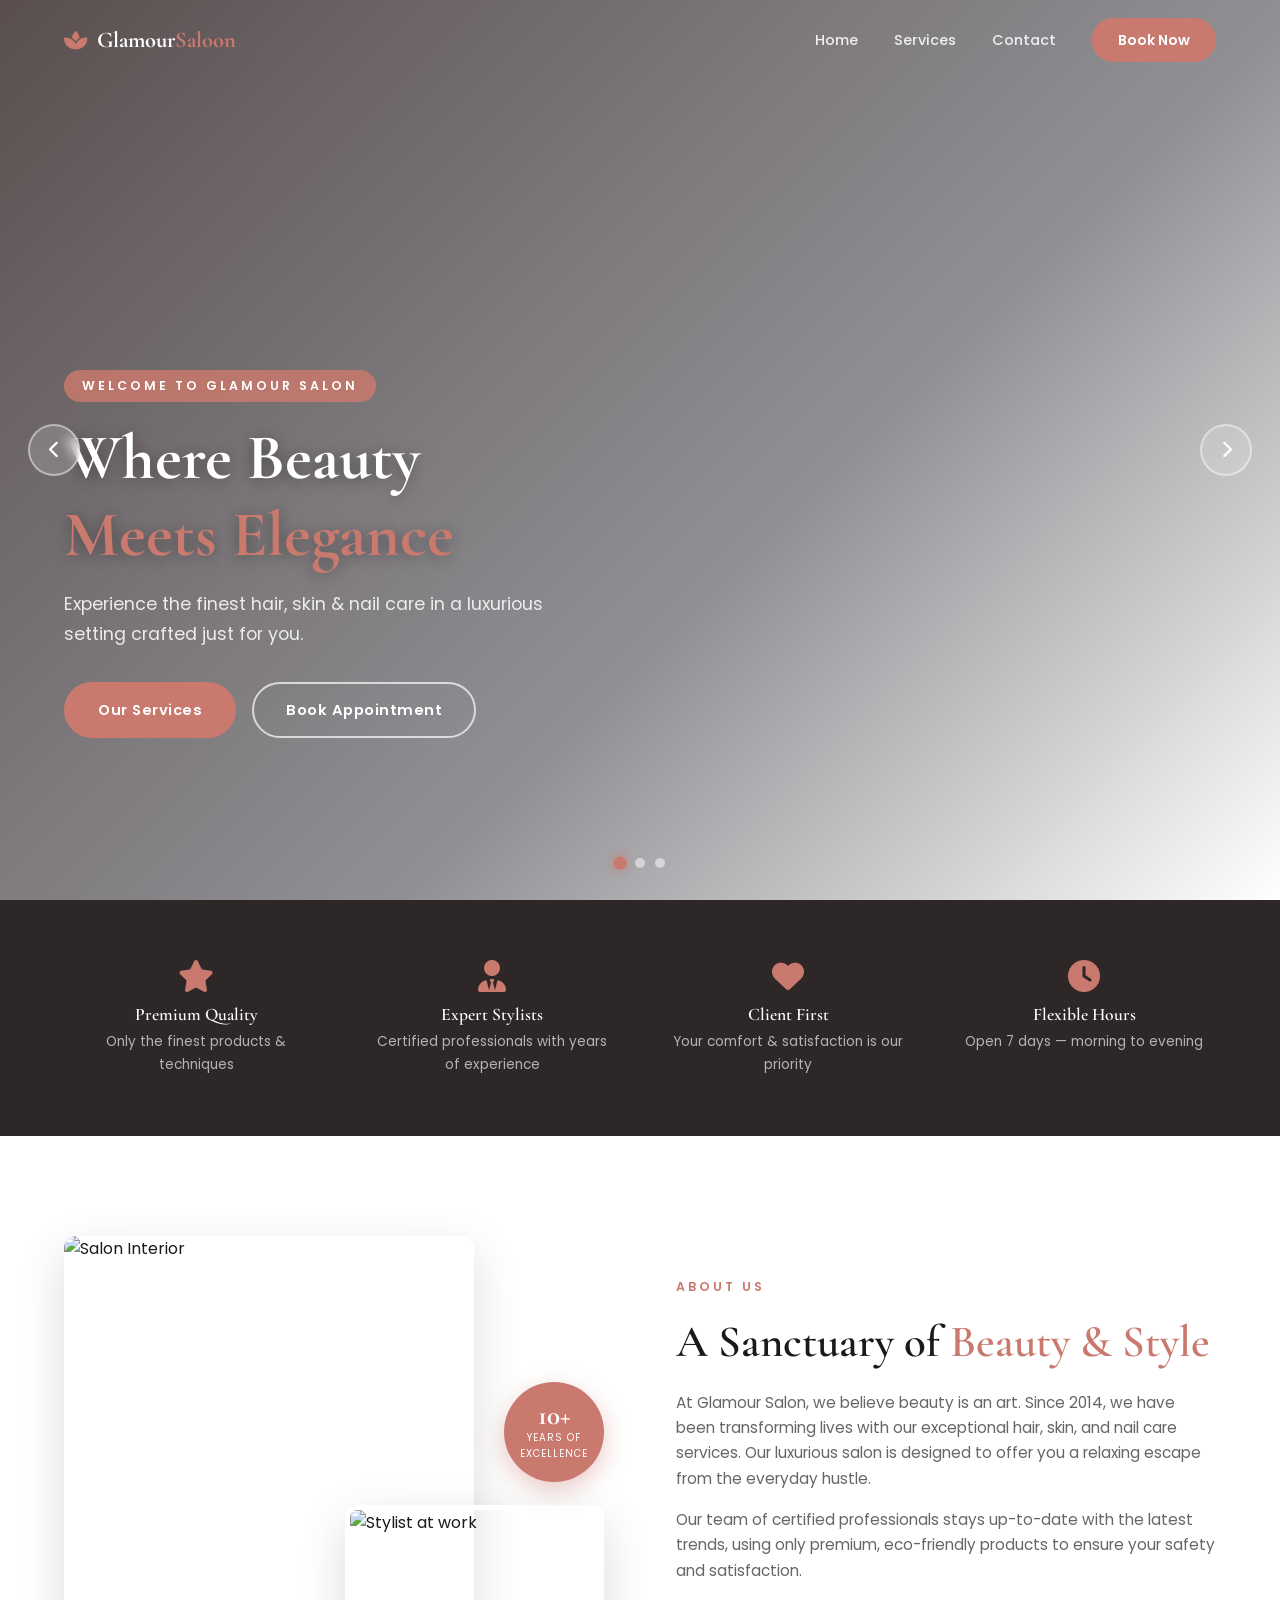
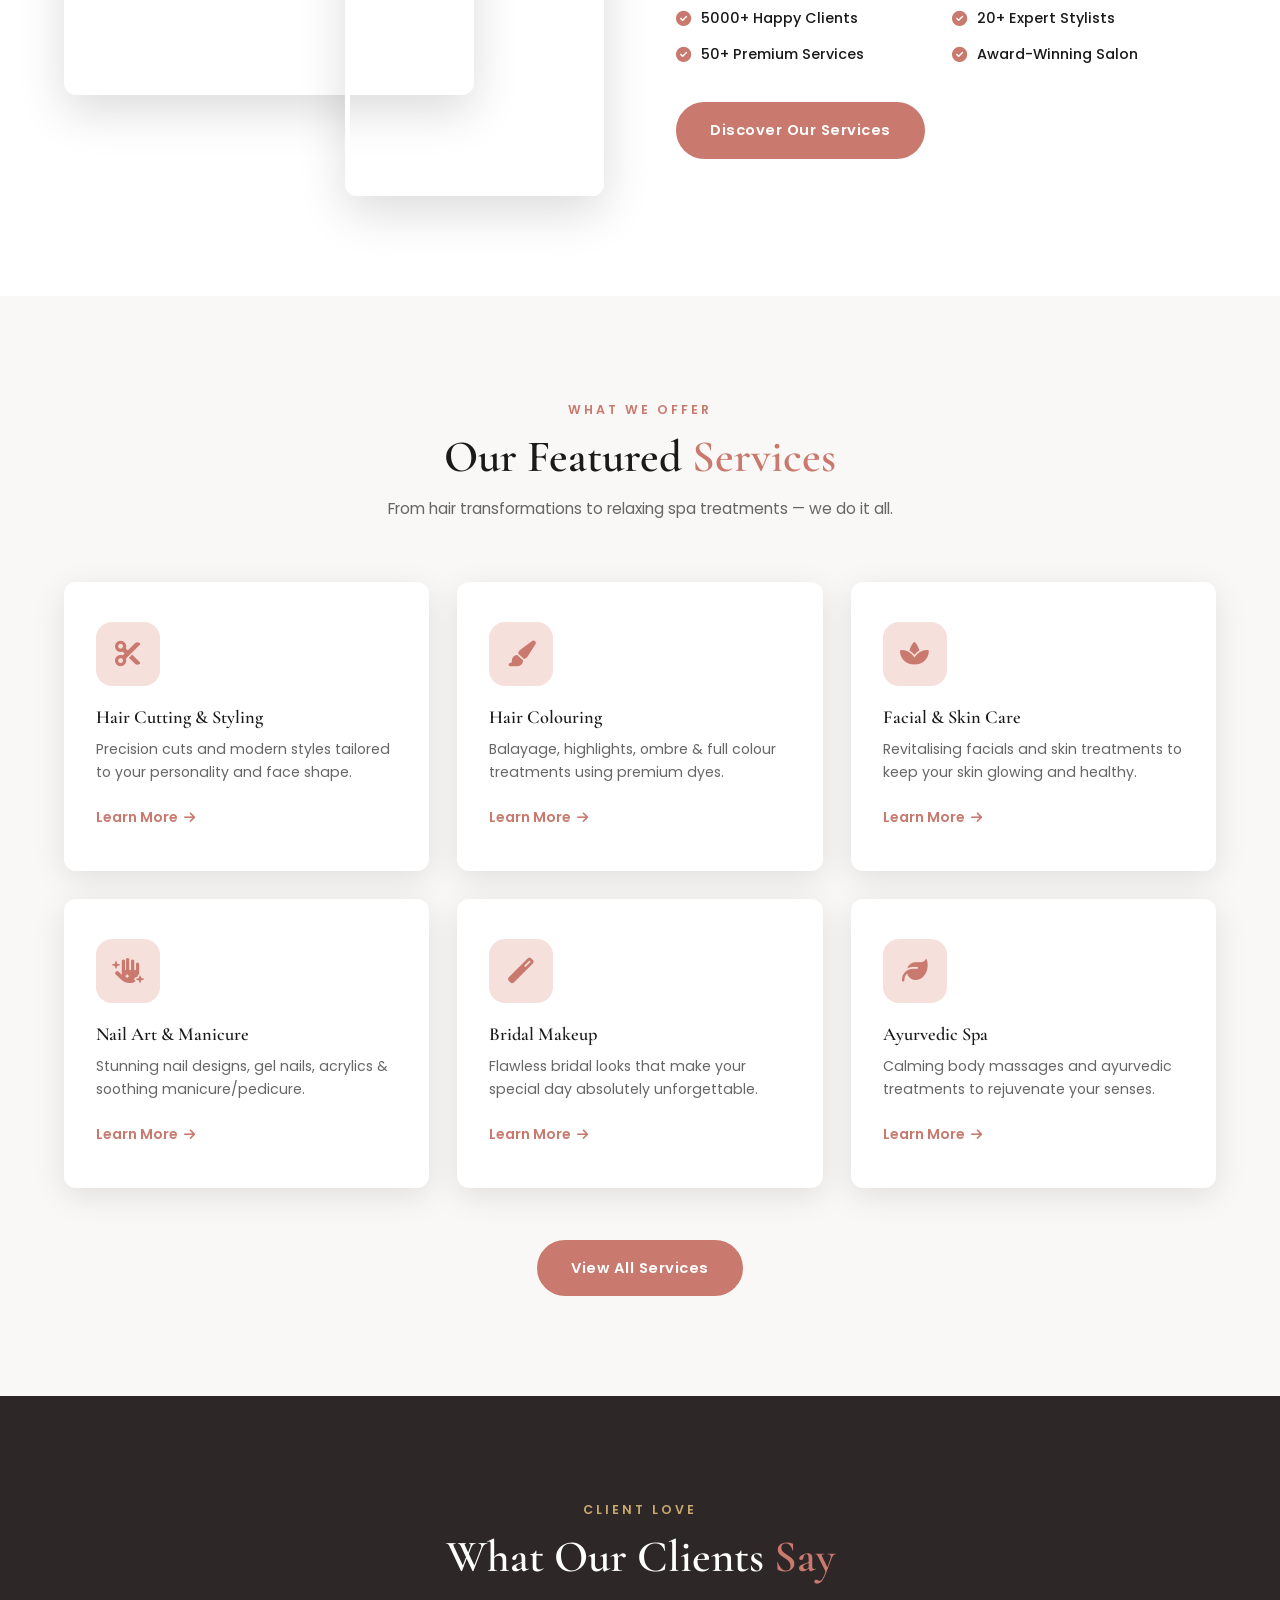
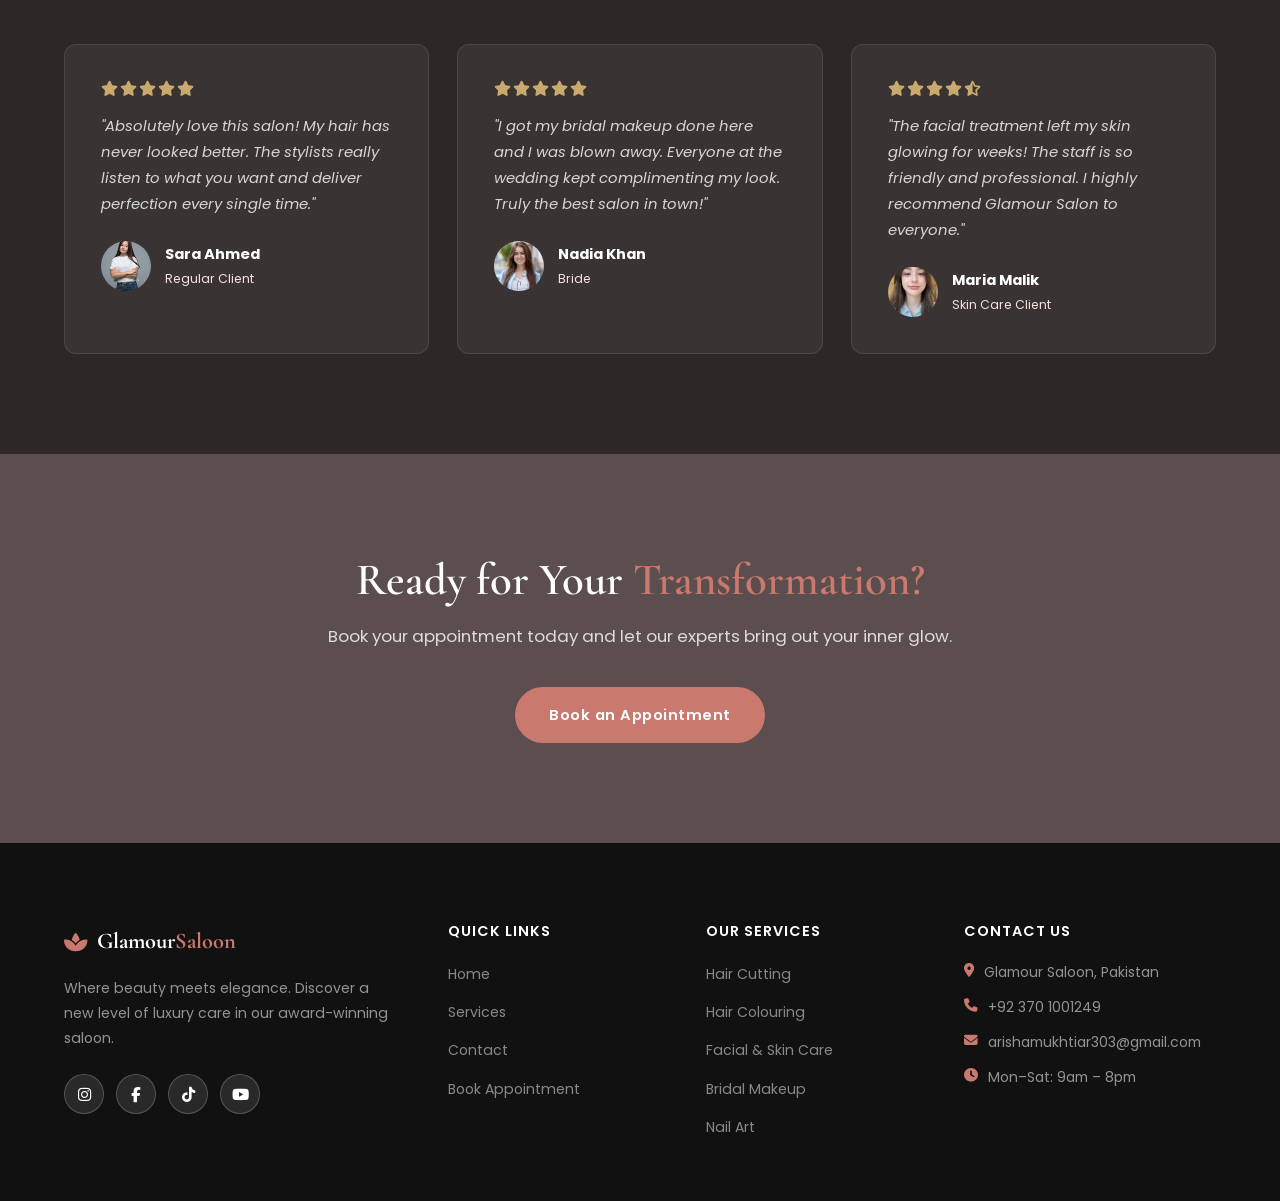
==== commit 83861061: "Update index.html" ====
--- a/index.html
+++ b/index.html
@@ -216,7 +216,7 @@
 
           <div class="client-info">
             <div class="client-avatar">
-              <img src="images/image-1.jpg" alt="Sara Ahmed">
+              <img src="image-1.jpg" alt="Sara Ahmed">
             </div>
 
             <div>
@@ -240,7 +240,7 @@
 
           <div class="client-info">
             <div class="client-avatar">
-              <img src="images/image-2.jpg" alt="Nadia Khan">
+              <img src="image-2.jpg" alt="Nadia Khan">
             </div>
 
             <div>
@@ -264,7 +264,7 @@
 
           <div class="client-info">
             <div class="client-avatar">
-              <img src="images/image-3.jpg" alt="Maria Malik">
+              <img src="image-3.jpg" alt="Maria Malik">
             </div>
 
             <div>
@@ -285,10 +285,9 @@
           </div>
 
           <p>"Best nail art I've ever had! So detailed and long-lasting. The ambience of the salon is so relaxing. Will definitely be coming back every month!"</p>
-
-          <div class="client-info">
+            <div class="client-info">
             <div class="client-avatar">
-              <img src="images/image-4.jpg alt="Fatima Raza">
+              <img src="image-4.jpg" alt="Fatima Raza">
             </div>
 
             <div>
@@ -297,21 +296,6 @@
             </div>
           </div>
         </div>
-
-      </div>
-    </div>
-
-    <div class="testimonial-controls">
-      <button class="t-btn" id="tPrev">
-        <i class="fas fa-chevron-left"></i>
-      </button>
-
-      <button class="t-btn" id="tNext">
-        <i class="fas fa-chevron-right"></i>
-      </button>
-    </div>
-
-  </div>
 </section>
   <!-- ===== CTA SECTION ===== -->
   <section class="cta-section reveal">
